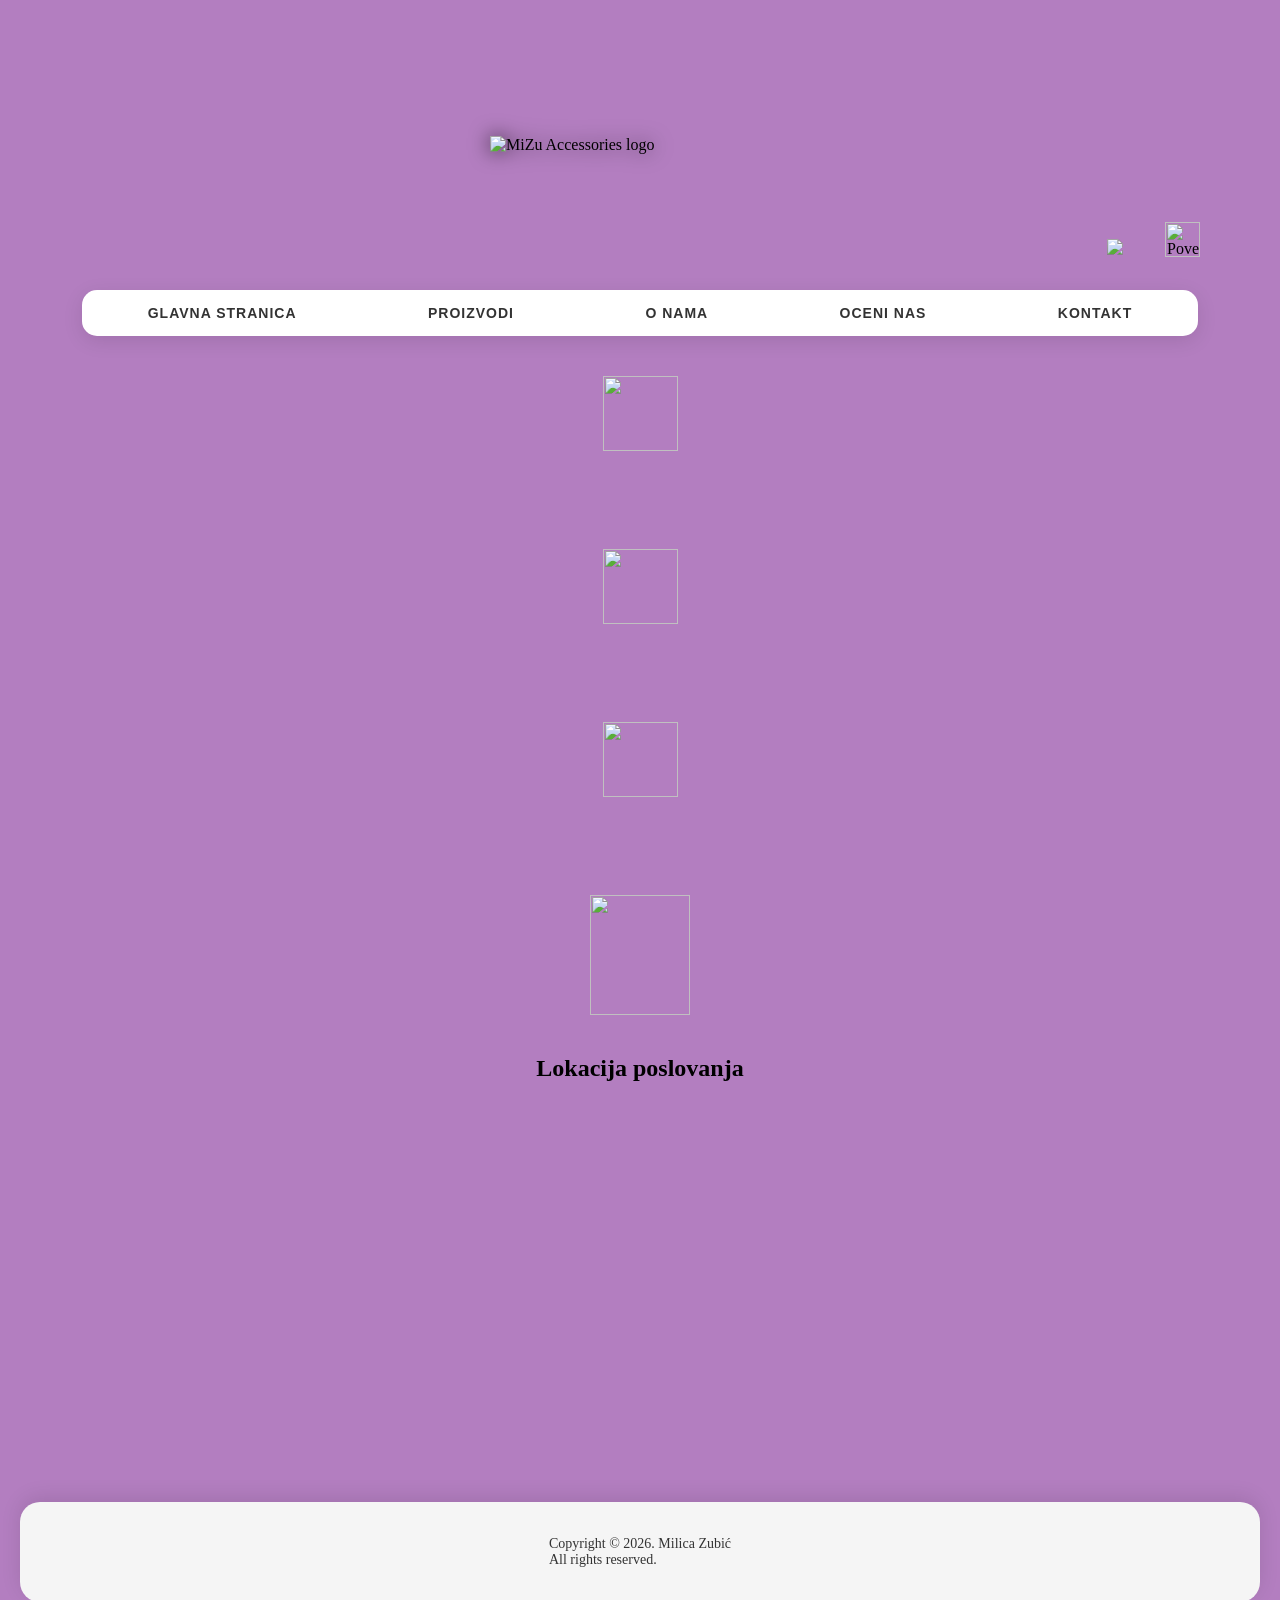
==== kontakt.html @ 14913e74 "Add files via upload" ====
<!DOCTYPE html>
<html lang="en">
<head>
    <meta charset="UTF-8">
    <meta name="viewport" content="width=device-width, initial-scale=1.0">
    <title>MiZu Accessories</title>
    <meta name="description"
content="MiZu Accessories - ručno izrađene hirurške kape za medicinsko osoblje">

<meta name="keywords"
content="hirurške kape, medicinske kape, MiZu Accessories">

<meta name="author"
content="Milica Zubić">
    <link id="tema-stil" rel="stylesheet" href="stil.css">
</head>

<body>

<header class="header">

    <img src="slike/tekst 1 beo.png" class="logo" alt="MiZu Accessories logo">

  <div class="font-box">
    <img src="slike/veci tekst.png"
         class="font-icon"
         onclick="promeniFont()" title="Povećaj veličinu teksta">
</div>

    <div class="theme-icons">
        <img src="slike/noc.png" id="tema-ikonica" class="tamna-tema" onclick="promeniTemu()">
    </div>

</header>

<main>

        <nav class="navbar">
    <ul>
        <li><a href="index.html">GLAVNA STRANICA</a></li>
        <li><a href="proizvodi.html">PROIZVODI</a></li>
        <li><a href="onama.html">O NAMA</a></li>
        <li><a href="ocena.html">OCENI NAS</a></li>
        <li><a href="kontakt.html">KONTAKT</a></li>
    </ul>
</nav>

<a href="https://www.instagram.com/milicaazubic/" target="_blank">
    <img src="https://uxwing.com/wp-content/themes/uxwing/download/brands-and-social-media/instagram-white-icon.png" class="instagram"> </a><br>
<a href="mailto:zubicmilica02@gmail.com?subject=Porudzbina&body=Poštovani, želim da naručim...">
    <img src="https://uxwing.com/wp-content/themes/uxwing/download/communication-chat-call/email-envelope-line-white-icon.png" class="email"></a> <br>
<a href="tel:+381612130950" title="+381612130950">
    <img src="https://uxwing.com/wp-content/themes/uxwing/download/communication-chat-call/phone-call-white-icon.png" class="broj"> </a><br>
<a href="https://www.tiktok.com/@zubicviila?lang=en" target="_blank">
    <img src="https://static.vecteezy.com/system/resources/previews/065/386/719/non_2x/tiktok-icon-white-logo-tiktok-app-transparent-background-premium-social-media-design-for-digital-download-free-png.png" class="tiktok"> </a>

<div class="mapa-sekcija">

    <h2>Lokacija poslovanja</h2>

    <iframe
    src="https://www.google.com/maps/embed?pb=!1m18!1m12!1m3!1d2802.3272845146553!2d20.38857947610019!3d45.38256837107277!2m3!1f0!2f0!3f0!3m2!1i1024!2i768!4f13.1!3m3!1m2!1s0x475adb154fdae511%3A0x2060abfe8d1ac4c7!2z0KHQu9C-0LHQvtC00LDQvdCwINCR0YPRgNGB0LDRm9CwIDEsINCX0YDQtdGa0LDQvdC40L0!5e0!3m2!1ssr!2srs!4v1781616890591!5m2!1ssr!2srs"
    width="600"
    height="350"
    style="border:0;"
    allowfullscreen=""
    loading="lazy">
    </iframe>

</div>


</main>
<footer class="footer">
    <p>Copyright &copy; 2026. Milica Zubić <br> All rights reserved.</p>
</footer>
<script src="script.js"></script>
</body>
</html>
---- stil.css ----
body {
    font-family: Bricolage Grotesque;
    background-color: #b37ec0;
    color: #000000;
    margin: 0;
    padding: 20px;
}

.header {
    width: calc(100% - 40px);
    height: 250px;
    
    background-image: url("slike/headerslika.jpg");
    background-size: cover;
    background-position: center;
    background-repeat: no-repeat;
    
    display: flex;
    align-items: center;
    justify-content: center;

    border-radius: 20px; 
    overflow: hidden;

    margin-bottom: 20px;
}

h1 {
    text-align: center;
    font-family: "Notable", sans-serif;
    color: #ffffff;
}

p {
    font-family: Bricolage Grotesque;
    text-align: justify;
    color: #333;
}

.logo {
    width: 260px;
    filter: drop-shadow(0 0 10px rgba(0,0,0,0.7));
    transition: transform 0.3s ease;
}

.logo:hover {
    transform: scale(1.1);
    filter: drop-shadow(0 5px 15px rgba(0,0,0,0.5));
}

.header {
    position: relative;
}

.font-box{
    position:absolute;
    bottom:9px;
    right:20px;
}

.font-icon{
    width: 35px;
    height: 35px;
    cursor: pointer;
    transition: 0.3s;
}

.font-icon:hover{
    transform:scale(1.15);
}

.uvecan-font{
    font-size: 18px;
}

.uvecan-font p{
    font-size: 20px;
}

.uvecan-font a{
    font-size: 18px;
}

.uvecan-font button{
    font-size: 18px;
}

.uvecan-font h1{
    font-size: 55px;
}

.uvecan-font h2{
    font-size: 35px;
}

.uvecan-font .intro-tekst{
    font-size: 45px;
}

.theme-icons {
    position: absolute;
    bottom: 15px;
    right: 85px;

    display: flex;
    align-items: center;
    gap: 10px;
}

.tamna-tema{
    width: 28px;
    cursor: pointer;
    transition: 0.3s;
}

.tamna-tema:hover{
    transform: scale(1.15);
}

section {
    background: #e0dce4;
    padding: 20px;
    margin-bottom: 40px;
    border-radius: 20px;
    text-align: center;
    margin-bottom: 50px;
    width: 50%;
}

.intro {
    position: relative;

    width: 90%;
    height: 300px;
    margin: 20px auto;

    background-image: url("slike/introslika.jpg");
    background-size: cover;
    background-position: center;

    border-radius: 20px;
    overflow: hidden;

    display: flex;
    justify-content: center;
    align-items: center;
}


.intro-tekst {
    font-family: "Notable", sans-serif;
    font-size: 36px; 
    color: white;
    font-weight: bold;

    position: relative;
    z-index: 1;

    text-shadow: 0 4px 15px rgba(0,0,0,0.8); 

    transition: 0.3s;
}

.intro-overlay {
    position: absolute;
    inset: 0;

    background: rgba(0,0,0,0.6);

    display: flex;
    justify-content: center;
    align-items: center;

    backdrop-filter: blur(5px);

    opacity: 0;
    transition: 0.4s;

    z-index: 2;
}

.intro-content p {
    color: white;
}


.intro-content {
    text-align: center;
    color: white;
    font-family: "Notable", sans-serif;
    transform: translateY(20px);
    opacity: 0;
    transition: 0.4s;
    text-shadow: 0 0 10px rgba(0,0,0,0.7);
}

.intro:hover .intro-overlay {
    opacity: 1;
}

.intro:hover .intro-tekst {
    opacity: 0;
}

.intro:hover .intro-content {
    transform: translateY(0);
    opacity: 1;
}

.shop-dugme {
    display: inline-block;
    margin-top: 15px;

    padding: 10px 20px;
    border-radius: 25px;

    background: white;
    color: #333;
    text-decoration: none;

    font-family: "Notable", sans-serif;
    font-size: 14px;

    transition: 0.3s;
}

.shop-dugme:hover {
    background: #b57edc;
    color: white;
    transform: scale(1.05);
}

.navbar {
    width: 90%;
    margin: 0 auto 20px auto;
    background-color: #ffffff;
    
    font-family: "Notable", sans-serif;
    letter-spacing: 1px;
    font-size: 14px;
    color: #b37ec0;

    border-radius: 15px;
    box-shadow: 0 5px 20px rgba(0,0,0,0.1);
}

.navbar ul {
    list-style: none;
    display: flex;
    justify-content: space-around;

    margin: 0;
    padding: 15px 0;
}

.navbar a {
    text-decoration: none;
    color: #333;
    font-weight: bold;

    transition: 0.3s;
}
.navbar a:hover {
    color: #a269cb;}

.navbar a {
    position: relative;
}

.navbar a::after {
    content: "";
    position: absolute;
    width: 0;
    height: 2px;
    background: #b57edc;
    left: 0;
    bottom: -5px;
    transition: 0.3s;
}

.navbar a:hover::after {
    width: 100%;
}

.products {
    display: grid;
    grid-template-columns: repeat(3, 1fr);
    gap: 25px;
    padding: 20px;
}

.product-card {
    border: 1px solid #ccc;
    border-radius: 10px;
    padding: 10px;
    text-align: center;
    background: white;
}

.slider {
    position: relative;
}

.slide {
    width: 100%;
    height: 320px;
    object-fit: cover;
    border-radius: 8px;
    transition: 0.3s;
}

.prev, .next {
    position: absolute;
    top: 50%;
    transform: translateY(-50%);
    background: rgba(0,0,0,0.5);
    color: white;
    border: none;
    padding: 8px;
    cursor: pointer;
}

.prev { left: 5px; }
.next { right: 5px; }

.order-btn {
    margin-top: 10px;
    padding: 10px;
    width: 100%;
    background: black;
    color: white;
    border: none;
    cursor: pointer;
}

.o-nama {
    color: #333;
    text-align: justify;
    text-align: center;
    font-size: large;
    width: 50%;
    margin: 0% auto;
}

.pecat {
    width: 75px;
    height: 75px;
    align-content: center;
    position: relative;
    margin: 40px auto;
    display: flex;
}

.instagram {
    width: 75px;
    height: 75px;
    align-content: center;
    position: relative;
    margin: 40px auto;
    display: block;
    cursor: pointer;
    transition: 0.3s;
}

.instagram:hover {
    transform: scale(1.2);
    opacity: 0.8;
    filter: drop-shadow(0 0 8px rgba(163, 69, 161, 0.6));
}

a:hover .instagram {
    transform: scale(1.2);
}

.tiktok {
    width: 100px;
    height: 120px;
    align-content: center;
    position: relative;
    margin: 40px auto;
    display: block;
    cursor: pointer;
    transition: 0.3s;
}

.tiktok:hover {
    transform: scale(1.2);
    opacity: 0.8;
    filter: drop-shadow(0 0 8px rgba(163, 69, 161, 0.6));
}

a:hover .tiktok {
    transform: scale(1.2);
}

.broj {
    width: 75px;
    height: 75px;
    align-content: center;
    position: relative;
    margin: 40px auto;
    display: block;
    cursor: pointer;
    transition: 0.3s;
}

.broj:hover {
    transform: scale(1.2);
    opacity: 0.8;
    filter: drop-shadow(0 0 8px rgba(163, 69, 161, 0.6));
}

a:hover .broj {
    transform: scale(1.2);
}

.email {
    width: 75px;
    height: 75px;
    align-content: center;
    position: relative;
    margin: 40px auto;
    display: block;
    cursor: pointer;
    transition: 0.3s;
}

.email:hover {
    transform: scale(1.2);
    opacity: 0.8;
    filter: drop-shadow(0 0 8px rgba(163, 69, 161, 0.6));
}

a:hover .email {
    transform: scale(1.2);
}

.footer {
    background-color: whitesmoke;
    text-align: center;
    padding: 20px;
    margin-top: 50px;

    font-size: 14px;
    color: #555;

    box-shadow: 0 -5px 20px rgba(0,0,0,0.1);
    border-radius: 20px;

    display: flex;
    justify-content: center;
    align-items: center;
}

.potpis {
    width: 250px;
    height: 125px;
    position: relative;
    left: 750px;
    bottom: 125px;
    display: flex;
}

/*proizvod.css*/
.product-section{
    display: flex;
    gap: 60px;
    align-items: center;
    justify-content: center;
    background: white;
    padding: 40px;
    border-radius: 25px;
    box-shadow: 0 0 20px rgba(0,0,0,0.1);
    margin: 50px auto;
    width: fit-content;
}

.gallery{
    position: relative;
}

#product-image{
    width: 450px;
    height: 550px;
    object-fit: cover;
    border-radius: 20px;
}

.arrow{
    position: absolute;
    top: 50%;
    transform: translateY(-50%);
    border: none;
    width: 45px;
    height: 45px;
    border-radius: 50%;
    cursor: pointer;
    font-size: 22px;
}

.left{
    left: -20px;
}

.right{
    right: -20px;
}

.product-info{
    max-width: 450px;
}

#product-name{
    font-size: 42px;
}

#product-price{
    margin-top: 10px;
    font-size: 30px;
}

#product-description{
    margin-top: 20px;
    line-height: 1.7;
}

.details{
    margin-top: 30px;
}

.quantity-box{
    margin-top: 30px;
}

#quantity{
    width: 70px;
    padding: 10px;
    font-size: 16px;
}

#add-to-cart{
    margin-top: 30px;
    padding: 15px 35px;
    border: none;
    border-radius: 15px;
    cursor: pointer;
    font-size: 16px;
    background: black;
    color: white;
}


.mapa-sekcija iframe{
    display:block;
    margin:0 auto;
    border-radius:20px;
}

.mapa-sekcija{
    text-align:center;
    margin-top:40px;
}

@media (max-width:768px){

    .products{
        grid-template-columns:1fr;
    }

    .navbar ul{
        flex-direction:column;
    }

    .o-nama{
        width:90%;
    }

    .product-section{
        flex-direction:column;
    }

    #product-image{
        width:100%;
        height:auto;
    }

}
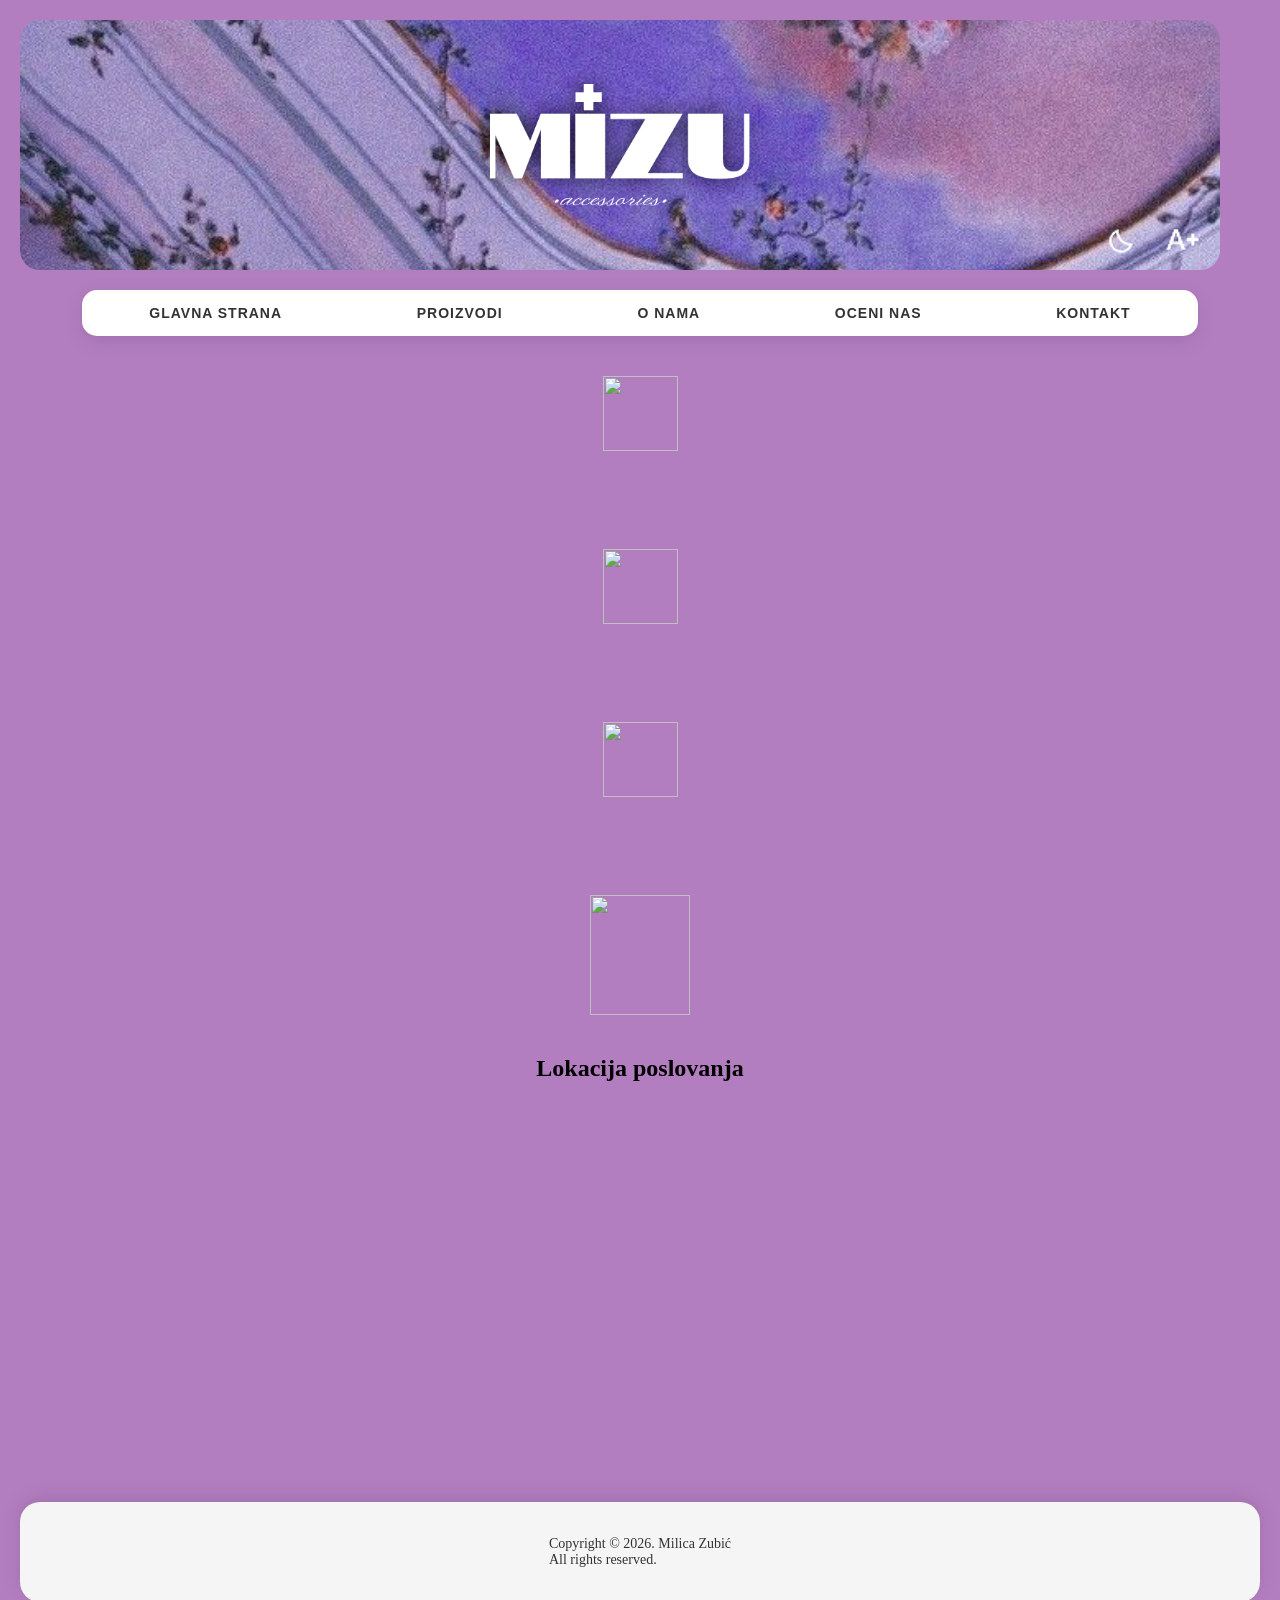
==== commit ae621c3d: "Update kontakt.html" ====
--- a/kontakt.html
+++ b/kontakt.html
@@ -33,11 +33,15 @@
 
 </header>
 
+<div class="hamburger" onclick="toggleMenu()">
+    ☰
+</div>
+
 <main>
 
-        <nav class="navbar">
+<nav class="navbar" id="mobilniMeni">
     <ul>
-        <li><a href="index.html">GLAVNA STRANICA</a></li>
+        <li><a href="index.html">GLAVNA STRANA</a></li>
         <li><a href="proizvodi.html">PROIZVODI</a></li>
         <li><a href="onama.html">O NAMA</a></li>
         <li><a href="ocena.html">OCENI NAS</a></li>
@@ -76,4 +80,4 @@
 </footer>
 <script src="script.js"></script>
 </body>
-</html>+</html>
--- a/stil.css
+++ b/stil.css
@@ -562,6 +562,15 @@
     margin-top:40px;
 }
 
+.hamburger{
+    display:none;
+    font-size:35px;
+    text-align:center;
+    cursor:pointer;
+    color:white;
+    margin:15px 0;
+}
+
 @media (max-width:768px){
 
     .products{
@@ -570,6 +579,25 @@
 
     .navbar ul{
         flex-direction:column;
+        align-items:center;
+        gap:10px;
+    }
+
+    .navbar{
+    display:none;
+}
+    .navbar.prikazi{
+    display:block;
+    width:90%;
+    margin:0 auto 20px auto;
+}
+
+    .intro{
+        height:250px;
+    }
+
+    .intro-tekst{
+        font-size:28px;
     }
 
     .o-nama{
@@ -585,4 +613,38 @@
         height:auto;
     }
 
-}+    .header{
+        padding:10px;
+        min-height:auto;
+        height:170px;
+    }
+
+    .logo{
+        width:180px;
+        max-width:70%;
+    }
+
+    .font-icon{
+        width:30px;
+        height:30px;
+    }
+
+    .tamna-tema{
+        width:30px;
+        height:30px;
+    }
+
+    .theme-icons{
+        right:15px;
+        top:15px;
+    }
+
+    .font-box{
+        right:60px;
+        top:15px;
+    }
+    .hamburger{
+    display:block;
+}
+
+}
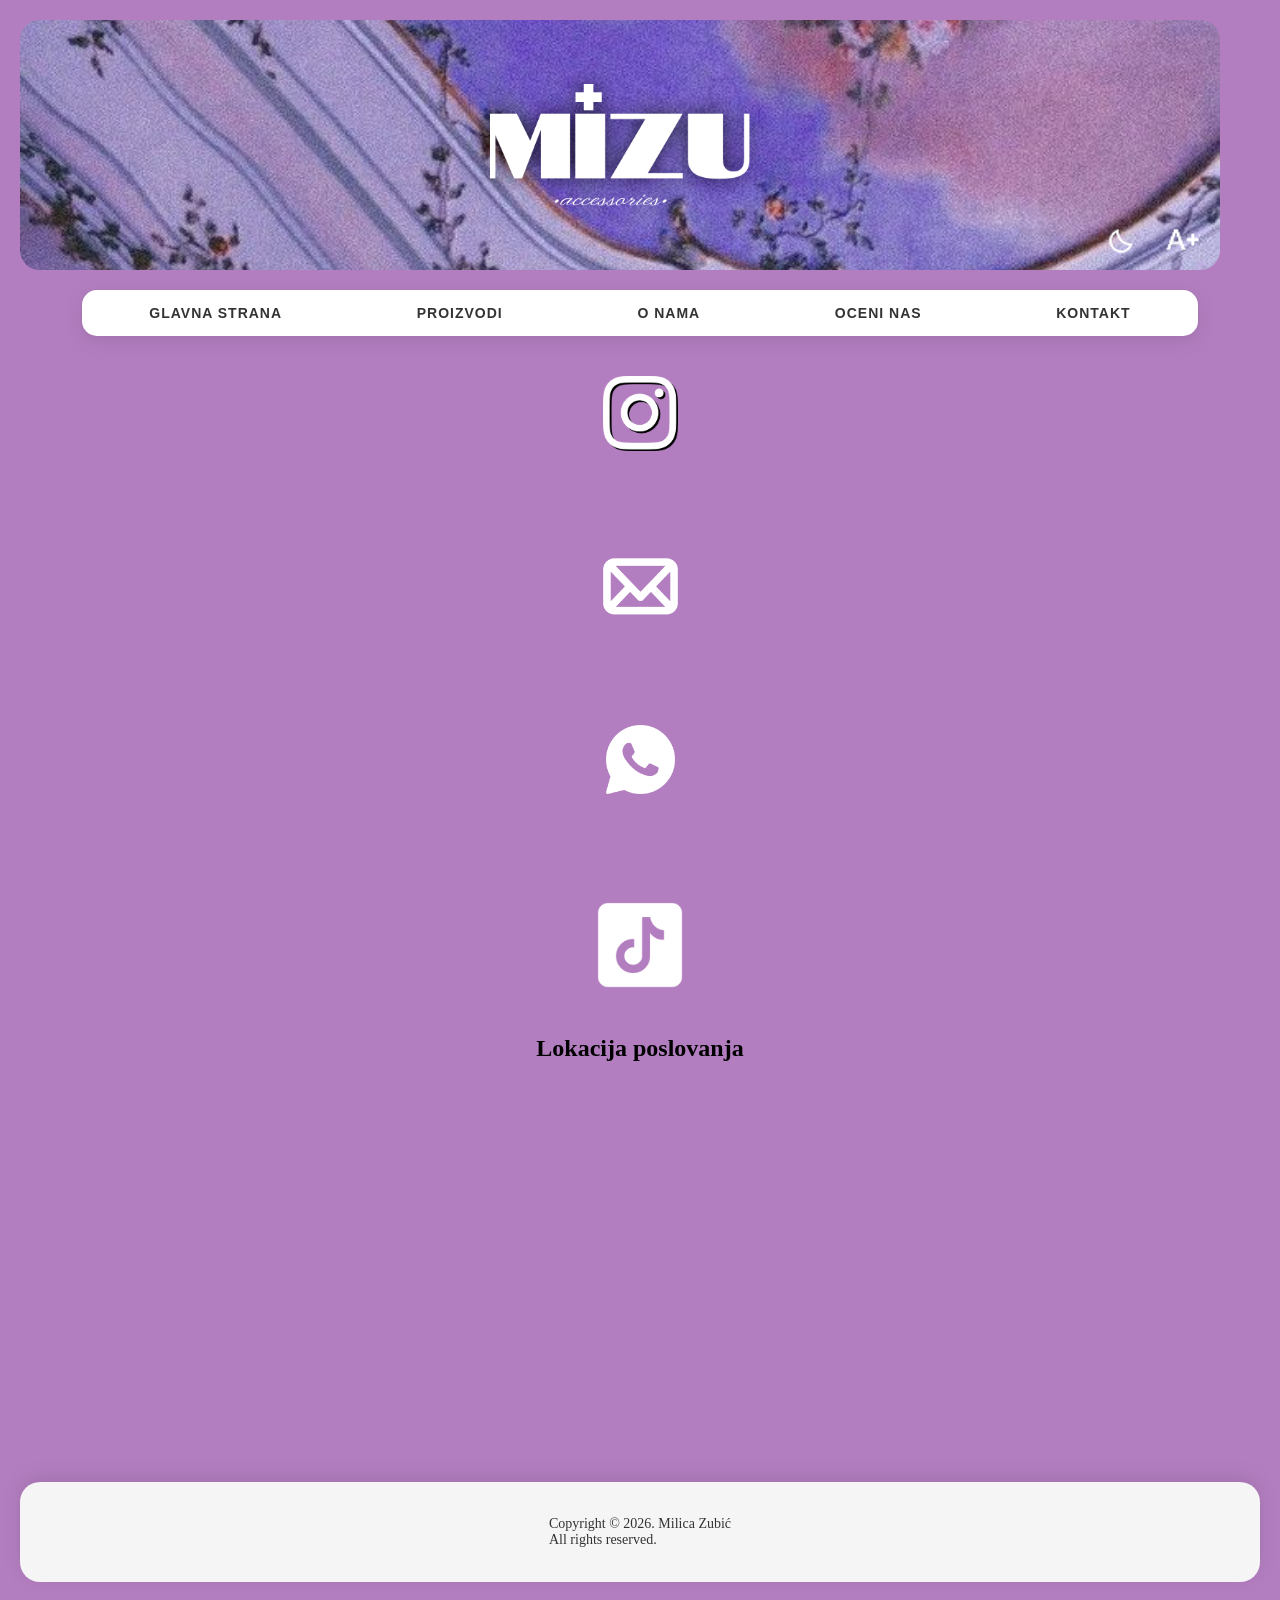
==== commit 647e53d9: "Add files via upload" ====
--- a/kontakt.html
+++ b/kontakt.html
@@ -21,28 +21,35 @@
 
     <img src="slike/tekst 1 beo.png" class="logo" alt="MiZu Accessories logo">
 
-  <div class="font-box">
+  <div class="font-ikonica">
     <img src="slike/veci tekst.png"
-         class="font-icon"
+         class="font-slika"
          onclick="promeniFont()" title="Povećaj veličinu teksta">
 </div>
 
-    <div class="theme-icons">
+    <div class="teme-ikonice">
         <img src="slike/noc.png" id="tema-ikonica" class="tamna-tema" onclick="promeniTemu()">
     </div>
 
 </header>
 
-<div class="hamburger" onclick="toggleMenu()">
+<div class="hamburger" onclick="otvoriMeni()">
     ☰
 </div>
 
 <main>
 
-<nav class="navbar" id="mobilniMeni">
+<nav class="navigacija" id="mobilniMeni">
     <ul>
         <li><a href="index.html">GLAVNA STRANA</a></li>
-        <li><a href="proizvodi.html">PROIZVODI</a></li>
+        <li class="padajuci">
+            <a href="proizvodi.html">PROIZVODI</a>
+
+            <ul class="padajuci-meni">
+                <li><a href="proizvodi.html">HIRURŠKE KAPE</a></li>
+            </ul>
+        </li>
+
         <li><a href="onama.html">O NAMA</a></li>
         <li><a href="ocena.html">OCENI NAS</a></li>
         <li><a href="kontakt.html">KONTAKT</a></li>
@@ -50,13 +57,13 @@
 </nav>
 
 <a href="https://www.instagram.com/milicaazubic/" target="_blank">
-    <img src="https://uxwing.com/wp-content/themes/uxwing/download/brands-and-social-media/instagram-white-icon.png" class="instagram"> </a><br>
+    <img src="slike/instagram-logo.png" class="instagram"> </a><br>
 <a href="mailto:zubicmilica02@gmail.com?subject=Porudzbina&body=Poštovani, želim da naručim...">
-    <img src="https://uxwing.com/wp-content/themes/uxwing/download/communication-chat-call/email-envelope-line-white-icon.png" class="email"></a> <br>
+    <img src="slike/email-logo.png" class="email"></a> <br>
 <a href="tel:+381612130950" title="+381612130950">
-    <img src="https://uxwing.com/wp-content/themes/uxwing/download/communication-chat-call/phone-call-white-icon.png" class="broj"> </a><br>
+    <img src="slike/telefon-logo.png" class="broj"> </a><br>
 <a href="https://www.tiktok.com/@zubicviila?lang=en" target="_blank">
-    <img src="https://static.vecteezy.com/system/resources/previews/065/386/719/non_2x/tiktok-icon-white-logo-tiktok-app-transparent-background-premium-social-media-design-for-digital-download-free-png.png" class="tiktok"> </a>
+    <img src="slike/tiktok-logo.png" class="tiktok"> </a>
 
 <div class="mapa-sekcija">
 
@@ -80,4 +87,4 @@
 </footer>
 <script src="script.js"></script>
 </body>
-</html>
+</html>
--- a/stil.css
+++ b/stil.css
@@ -53,20 +53,20 @@
     position: relative;
 }
 
-.font-box{
+.font-ikonica{
     position:absolute;
     bottom:9px;
     right:20px;
 }
 
-.font-icon{
+.font-slika{
     width: 35px;
     height: 35px;
     cursor: pointer;
     transition: 0.3s;
 }
 
-.font-icon:hover{
+.font-slika:hover{
     transform:scale(1.15);
 }
 
@@ -98,7 +98,7 @@
     font-size: 45px;
 }
 
-.theme-icons {
+.teme-ikonice {
     position: absolute;
     bottom: 15px;
     right: 85px;
@@ -180,12 +180,12 @@
     z-index: 2;
 }
 
-.intro-content p {
+.intro-sadrzaj p {
     color: white;
 }
 
 
-.intro-content {
+.intro-sadrzaj {
     text-align: center;
     color: white;
     font-family: "Notable", sans-serif;
@@ -203,7 +203,7 @@
     opacity: 0;
 }
 
-.intro:hover .intro-content {
+.intro:hover .intro-sadrzaj {
     transform: translateY(0);
     opacity: 1;
 }
@@ -231,7 +231,7 @@
     transform: scale(1.05);
 }
 
-.navbar {
+.navigacija {
     width: 90%;
     margin: 0 auto 20px auto;
     background-color: #ffffff;
@@ -245,7 +245,7 @@
     box-shadow: 0 5px 20px rgba(0,0,0,0.1);
 }
 
-.navbar ul {
+.navigacija ul {
     list-style: none;
     display: flex;
     justify-content: space-around;
@@ -254,21 +254,21 @@
     padding: 15px 0;
 }
 
-.navbar a {
+.navigacija a {
     text-decoration: none;
     color: #333;
     font-weight: bold;
 
     transition: 0.3s;
 }
-.navbar a:hover {
+.navigacija a:hover {
     color: #a269cb;}
 
-.navbar a {
-    position: relative;
-}
-
-.navbar a::after {
+.navigacija a {
+    position: relative;
+}
+
+.navigacija a::after {
     content: "";
     position: absolute;
     width: 0;
@@ -279,18 +279,56 @@
     transition: 0.3s;
 }
 
-.navbar a:hover::after {
+.navigacija a:hover::after {
     width: 100%;
 }
 
-.products {
+.padajuci{
+    position:relative;
+}
+
+.padajuci-meni{
+    display:none !important;
+    position:absolute;
+    top:100%;
+    margin-top: 0;
+    left:0;
+
+    list-style:none;
+    margin:0;
+    padding:0;
+
+    background:white;
+    min-width:220px;
+
+    border-radius:0 0 15px 15px;
+    z-index:1000;
+}
+
+.padajuci-meni li{
+    padding: 0;
+    margin: 0;
+    width:100%;
+}
+
+.padajuci-meni a{
+    display:block;
+    padding:15px 20px;
+    text-align:center;
+}
+
+.padajuci:hover > .padajuci-meni{
+    display:block !important;
+}
+
+.sviproizvodi {
     display: grid;
     grid-template-columns: repeat(3, 1fr);
     gap: 25px;
     padding: 20px;
 }
 
-.product-card {
+.kartica-proizvoda {
     border: 1px solid #ccc;
     border-radius: 10px;
     padding: 10px;
@@ -310,7 +348,7 @@
     transition: 0.3s;
 }
 
-.prev, .next {
+.prethodni, .sledeci {
     position: absolute;
     top: 50%;
     transform: translateY(-50%);
@@ -321,10 +359,10 @@
     cursor: pointer;
 }
 
-.prev { left: 5px; }
-.next { right: 5px; }
-
-.order-btn {
+.prethodni { left: 5px; }
+.sledeci { right: 5px; }
+
+.naruci-dugme {
     margin-top: 10px;
     padding: 10px;
     width: 100%;
@@ -343,14 +381,27 @@
     margin: 0% auto;
 }
 
-.pecat {
-    width: 75px;
-    height: 75px;
-    align-content: center;
-    position: relative;
-    margin: 40px auto;
+.pecat{
+    width:75px;
+    height:75px;
+    margin:0;
+    position:static;
+    display:block;
+}
+
+.potpis{
+    width:250px;
+    height:auto;
+    margin:0;
+    position:static;
+    display:block;
+}
+
+.autor {
     display: flex;
-}
+    justify-content: center;
+    align-items: center;
+    gap: 0px;}
 
 .instagram {
     width: 75px;
@@ -375,7 +426,7 @@
 
 .tiktok {
     width: 100px;
-    height: 120px;
+    height: 100px;
     align-content: center;
     position: relative;
     margin: 40px auto;
@@ -453,41 +504,37 @@
     align-items: center;
 }
 
-.potpis {
-    width: 250px;
-    height: 125px;
-    position: relative;
-    left: 750px;
-    bottom: 125px;
-    display: flex;
-}
-
 /*proizvod.css*/
-.product-section{
-    display: flex;
-    gap: 60px;
-    align-items: center;
-    justify-content: center;
-    background: white;
-    padding: 40px;
-    border-radius: 25px;
-    box-shadow: 0 0 20px rgba(0,0,0,0.1);
-    margin: 50px auto;
-    width: fit-content;
-}
-
-.gallery{
-    position: relative;
-}
-
-#product-image{
-    width: 450px;
+.proizvod-sekcija{
+    display:flex;
+    gap:60px;
+    align-items:center;
+    justify-content:center;
+
+    background:white;
+    padding:40px;
+    border-radius:25px;
+
+    box-shadow:0 0 20px rgba(0,0,0,0.1);
+
+    width:90%;
+    max-width:1200px;
+
+    margin:50px auto;
+}
+
+.galerija{
+    position: relative;
+}
+
+#proizvod-slika{
+    width: 600px;
     height: 550px;
     object-fit: cover;
     border-radius: 20px;
 }
 
-.arrow{
+.strelica{
     position: absolute;
     top: 50%;
     transform: translateY(-50%);
@@ -499,56 +546,37 @@
     font-size: 22px;
 }
 
-.left{
+.levo{
     left: -20px;
 }
 
-.right{
+.desno{
     right: -20px;
 }
 
-.product-info{
+.proizvod-info{
     max-width: 450px;
 }
 
-#product-name{
+#proizvod-ime{
     font-size: 42px;
-}
-
-#product-price{
+    color: #000000;
+}
+
+#proizvod-cena{
     margin-top: 10px;
     font-size: 30px;
 }
 
-#product-description{
+#proizvod-opis{
     margin-top: 20px;
     line-height: 1.7;
 }
 
-.details{
+.detaljno{
     margin-top: 30px;
 }
 
-.quantity-box{
-    margin-top: 30px;
-}
-
-#quantity{
-    width: 70px;
-    padding: 10px;
-    font-size: 16px;
-}
-
-#add-to-cart{
-    margin-top: 30px;
-    padding: 15px 35px;
-    border: none;
-    border-radius: 15px;
-    cursor: pointer;
-    font-size: 16px;
-    background: black;
-    color: white;
-}
 
 
 .mapa-sekcija iframe{
@@ -571,22 +599,51 @@
     margin:15px 0;
 }
 
+.video-sekcija{
+    text-align:center;
+    margin:50px auto;
+}
+
+.video-sekcija iframe{
+    max-width:100%;
+    border-radius:20px;
+}
+
 @media (max-width:768px){
-
-    .products{
+    .potpis{
+        position:static;
+        width:180px;
+        height:auto;
+        margin:0;
+        left: auto;
+        bottom: auto;
+    }
+
+    .pecat {
+        width: 75px;
+        height: 75px;
+        margin: 0;}
+
+    .autor {
+        display: flex;
+        justify-content: center;
+        align-items: center;
+        gap: 15px;} 
+    
+    .sviproizvodi{
         grid-template-columns:1fr;
     }
 
-    .navbar ul{
+    .navigacija ul{
         flex-direction:column;
         align-items:center;
         gap:10px;
     }
 
-    .navbar{
+    .navigacija{
     display:none;
 }
-    .navbar.prikazi{
+    .navigacija.prikazi{
     display:block;
     width:90%;
     margin:0 auto 20px auto;
@@ -604,11 +661,11 @@
         width:90%;
     }
 
-    .product-section{
+    .proizvod-sekcija{
         flex-direction:column;
     }
 
-    #product-image{
+    #proizvod-slika{
         width:100%;
         height:auto;
     }
@@ -624,7 +681,7 @@
         max-width:70%;
     }
 
-    .font-icon{
+    .font-slika{
         width:30px;
         height:30px;
     }
@@ -634,17 +691,18 @@
         height:30px;
     }
 
-    .theme-icons{
-        right:15px;
-        top:15px;
-    }
-
-    .font-box{
-        right:60px;
-        top:15px;
-    }
+.teme-ikonice{
+    bottom:15px;
+    right:15px;
+    top:auto;
+}
+.font-ikonica{
+    bottom:12px;
+    right:60px;
+    top:auto;
+}
     .hamburger{
     display:block;
 }
 
-}
+}
